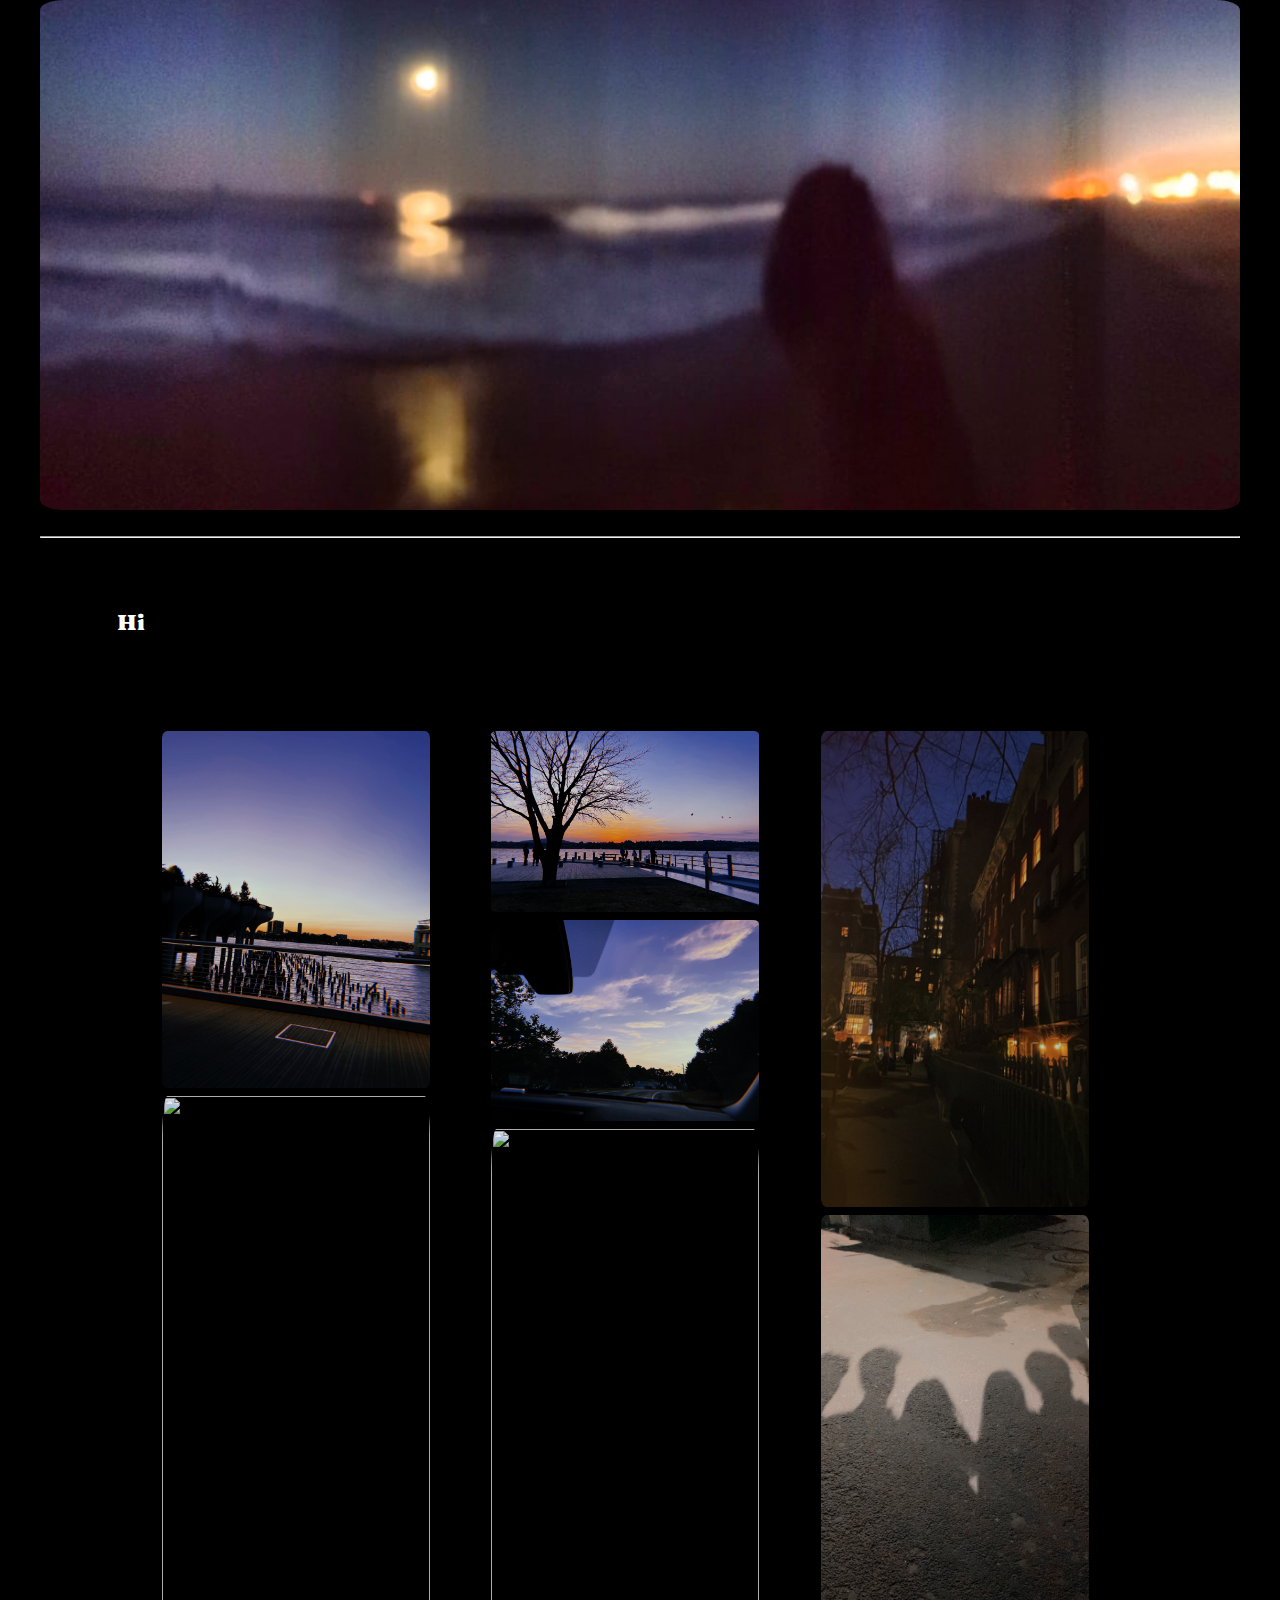
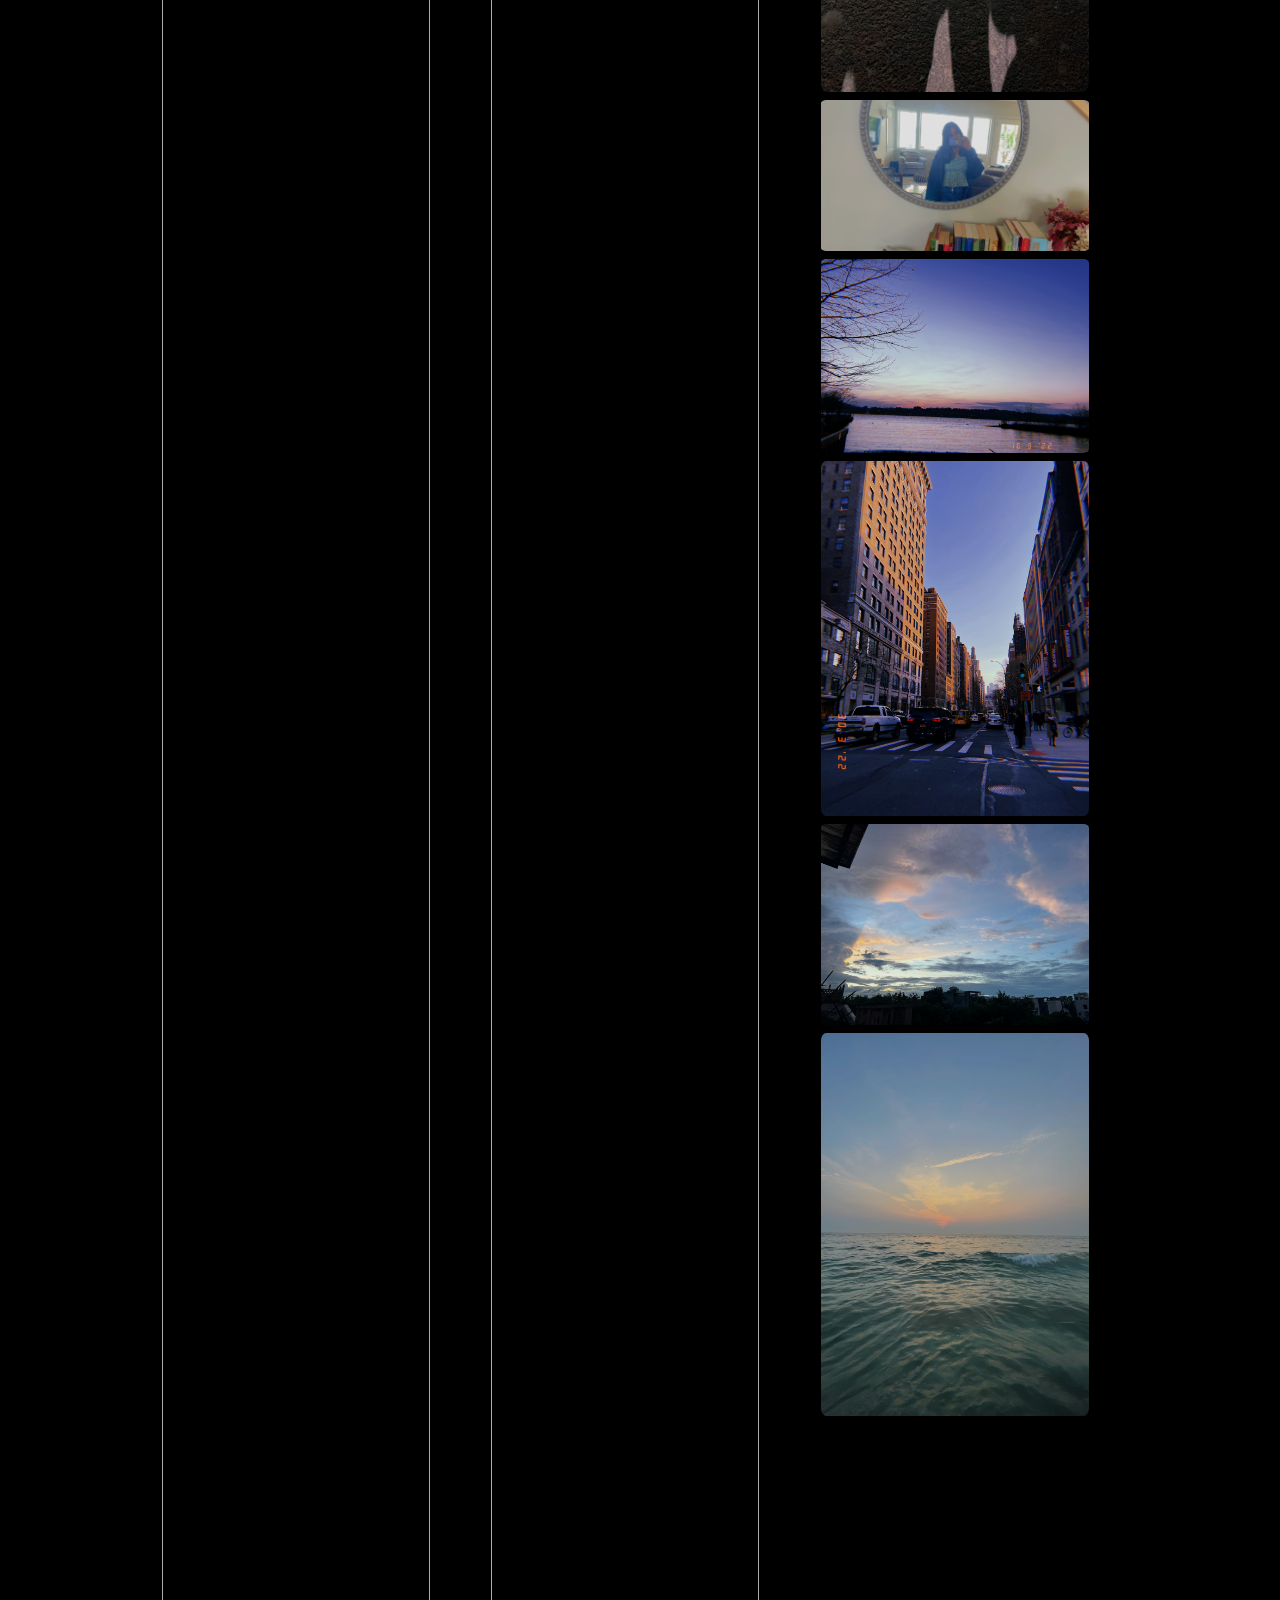
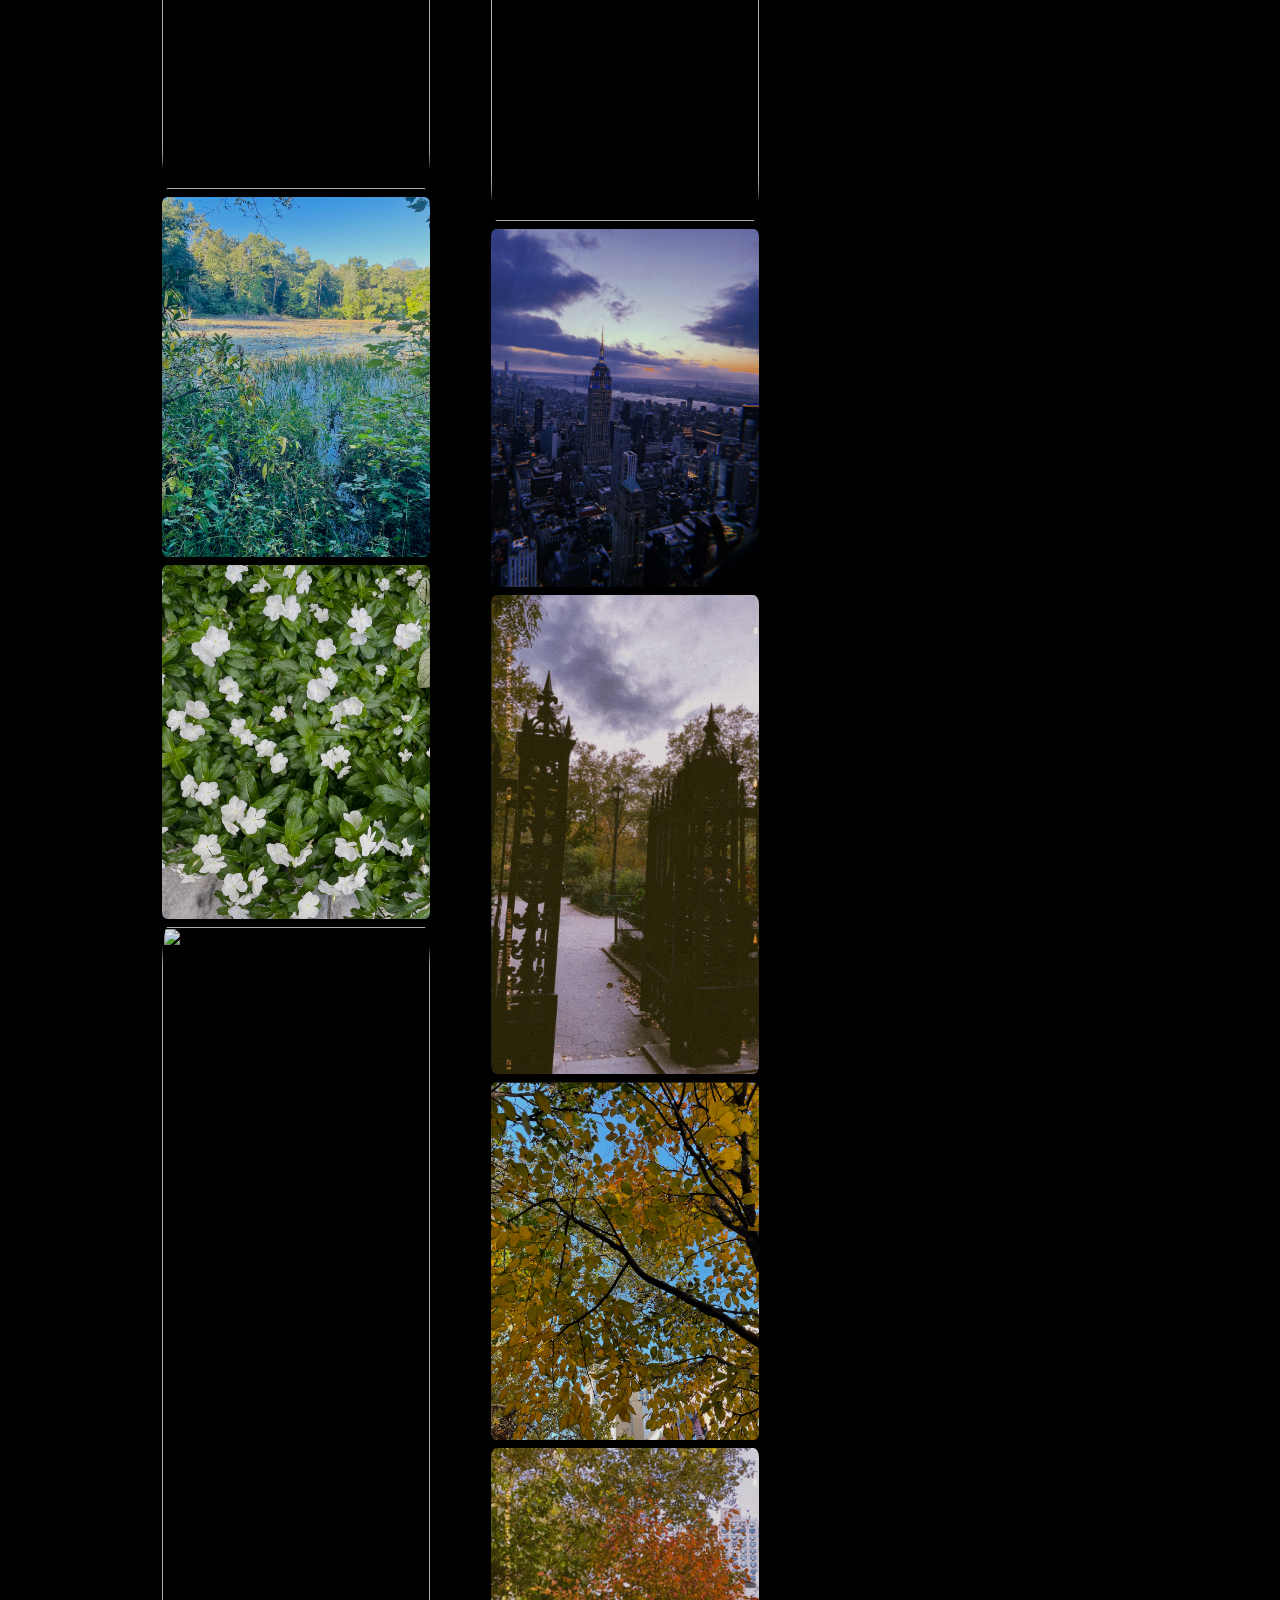
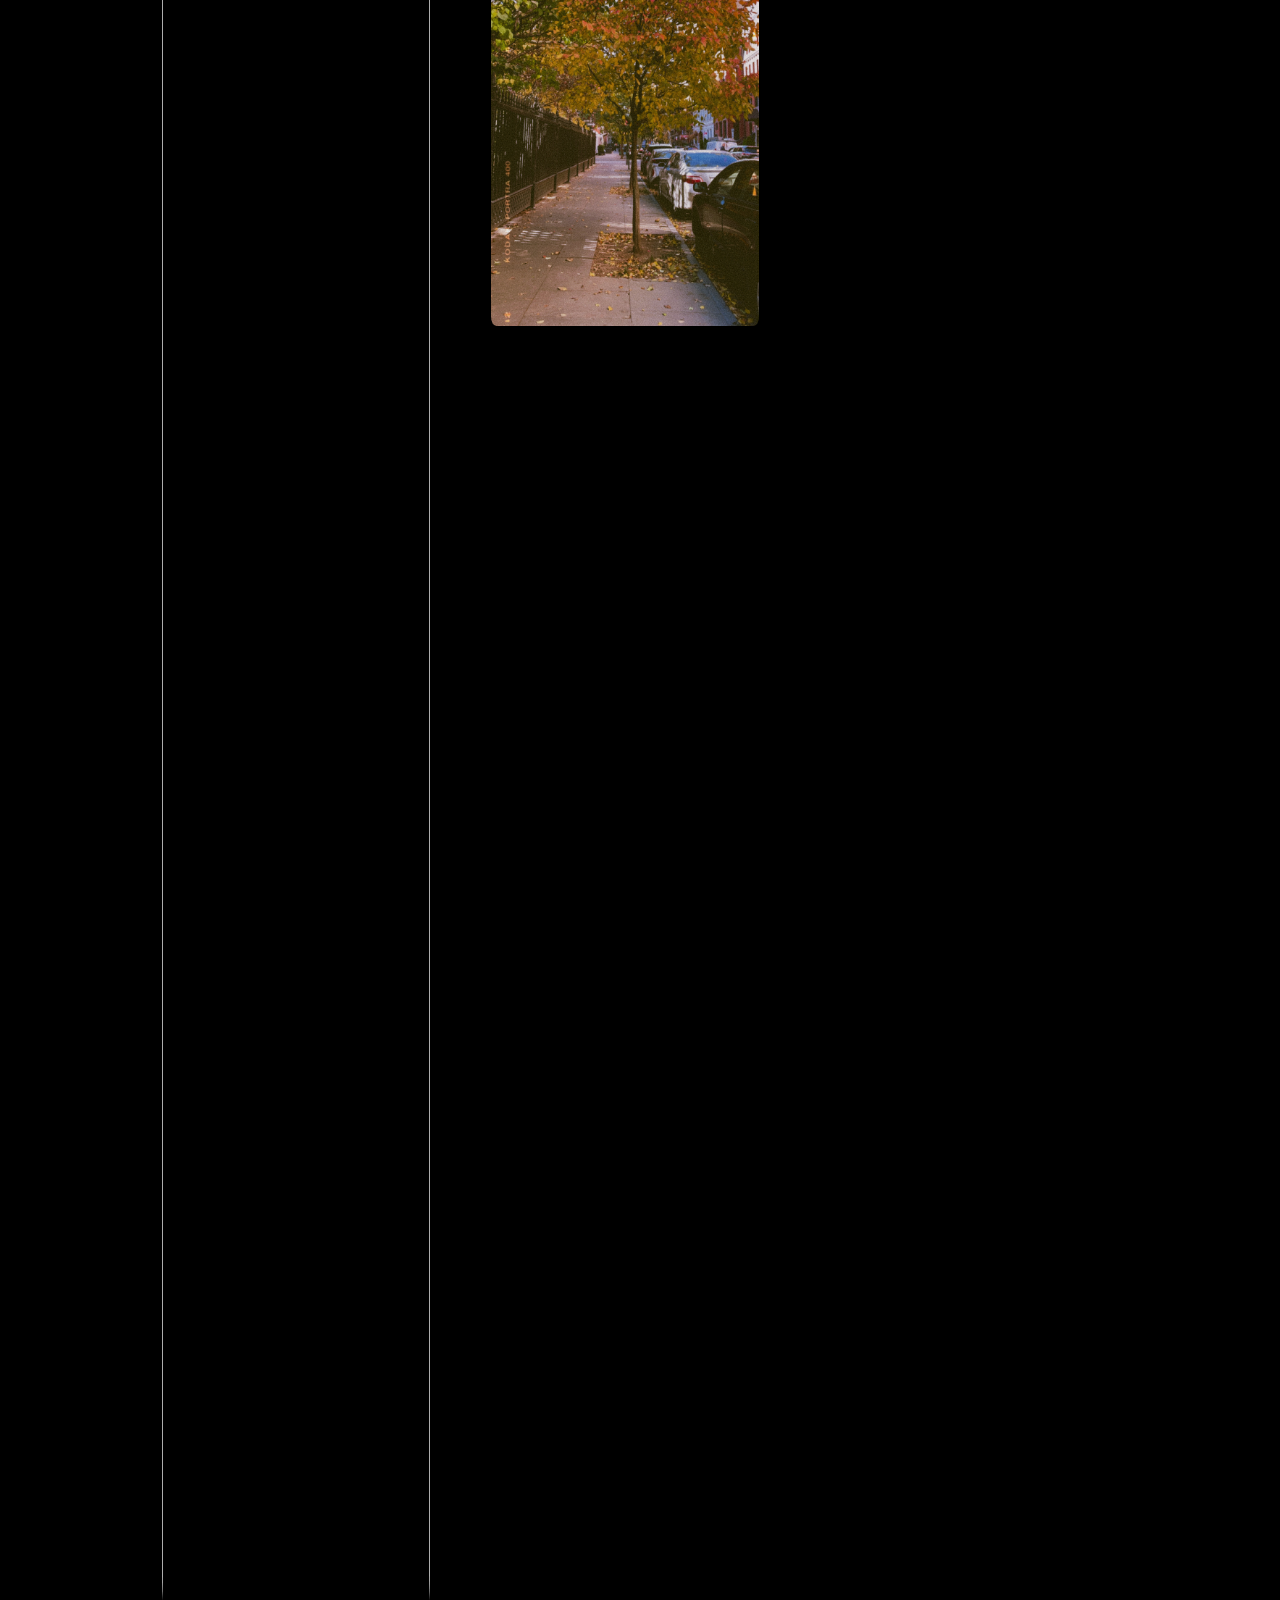
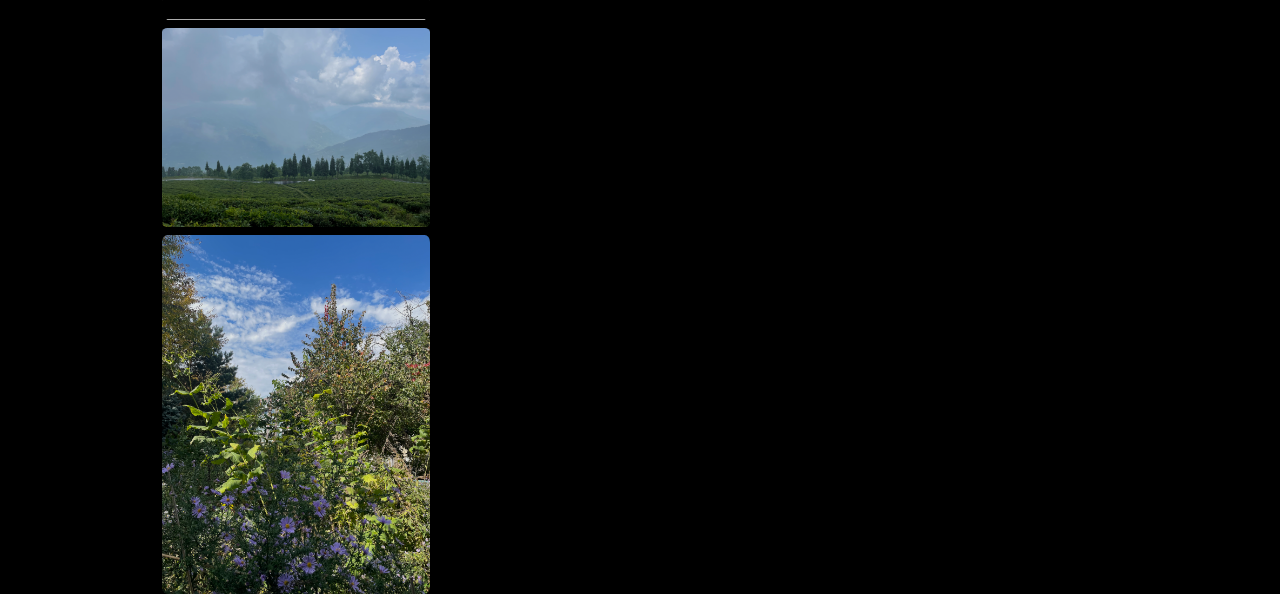
==== index.html @ b166da76 "Making the webpage" ====
<html lang="en">
  <head>
    <meta charset="UTF-8" />
    <meta http-equiv="X-UA-Compatible" content="IE=edge" />
    <meta name="viewport" content="width=device-width, initial-scale=1.0" />
    <link rel="stylesheet" type="text/css" href="./style.css" />
    <link rel="stylesheet" type="text/css" href="./stylenav.css" />
    <link
      rel="stylesheet"
      href="https://cdnjs.cloudflare.com/ajax/libs/font-awesome/4.7.0/css/font-awesome.min.css"
    />
    <title>About</title>
  </head>
  <body>
    <main>
      <div class="image-flex-container">
        <img class="one" src="./assets/images/cover.png" />
      </div>
      <br />
      <hr class="new4" />
    </main>

    <div class="header-container">
      <div class="intro-text">
        <p>Hi</p>
      </div>

      <div class="row">
        <div class="column">
          <img src="/assets/images/1.jpeg" style="width: 100%" />
          <img src="/assets/images/9.JPG" style="width: 100%" />
          <img src="/assets/images/16.png" style="width: 100%" />
          <img src="/assets/images/17.png" style="width: 100%" />
          <img src="/assets/images/10.png" style="width: 100%" />
          <img src="/assets/images/24.png" style="width: 100%" />
          <img src="/assets/images/15.png" style="width: 100%" />
        </div>
        <div class="column">
          <img src="/assets/images/5.jpg" style="width: 100%" />
          <img src="/assets/images/6.JPG" style="width: 100%" />
          <img src="/assets/images/7.JPG" style="width: 100%" />
          <img src="/assets/images/8.JPG" style="width: 100%" />
          <img src="/assets/images/20.png" style="width: 100%" />
          <img src="/assets/images/18.png" style="width: 100%" />
          <img src="/assets/images/19.png" style="width: 100%" />
        </div>
        <div class="column">
          <img src="/assets/images/2.JPG" style="width: 100%" />
          <img src="/assets/images/11.JPG" style="width: 100%" />
          <img src="/assets/images/12.JPG" style="width: 100%" />
          <img src="/assets/images/21.png" style="width: 100%" />
          <img src="/assets/images/22.png" style="width: 100%" />
          <img src="/assets/images/14.jpeg" style="width: 100%" />
          <img src="/assets/images/25.png" style="width: 100%" />
        </div>
      </div>
    </div>

    <script src="script.js"></script>
  </body>
</html>
---- style.css ----
@font-face {
  font-family: "Fraunces";
  src: url("/assets/Fraunces-Bold.otf") format("opentype");
  font-weight: 100;
}
/**{
    border: 0.5px solid blue;
}*/

body {
  max-width: 1200px;
  margin: 0 auto;
  background-color: black;
  color: white;
  display: block;
  box-sizing: border-box; /* The box border applies to the inside of the div and not to the outside */
  font-family: "Fraunces", serif;
}

#special {
  bottom: 150px !important;
  left: 45%;
}

h1 {
  margin-top: 5%;
}

p {
  color: white;
  font-size: 22px;
  line-height: 2;
  margin: 5vw 2vw 6vw 6vw;
}

a {
  color: white;
  font-size: 28px;
  text-decoration: none;
  margin: 5% 10%;
}

img {
  opacity: 0.9;
  border-radius: 2%;
}

.content {
  margin-left: 25px;
}

.image-flex-container {
  display: flex;
  justify-content: space-between;
}

.image-flex-container img {
  opacity: 1;
  object-fit: contain;
}

.image-flex-container img:hover {
  opacity: 1;
}

.two {
  width: 48%;
}

.one {
  width: 100%;
}

.row {
  display: -ms-flexbox;
  display: flex;
  -ms-flex-wrap: wrap;
  flex-wrap: wrap;
  padding: 0 4px;
  margin: 5%;
}

.column {
  -ms-flex: 25%;
  flex: 25%;
  max-width: 25%;
  padding: 0 4px;
  margin-left: 5%;
}

.column img {
  margin-top: 8px;
  vertical-align: middle;
  width: 100%;
}

.contacts {
  display: flex;
  justify-content: space-between;
  align-content: center;
  width: 60%;
  text-align: center;
  margin-left: 15vw;
}

/* Responsive layout - makes a two column-layout instead of four columns */
@media screen and (max-width: 800px) {
  .column {
    -ms-flex: 50%;
    flex: 50%;
    max-width: 50%;
  }
}

/* Responsive layout - makes the two columns stack on top of each other instead of next to each other */
@media screen and (max-width: 600px) {
  .column {
    -ms-flex: 100%;
    flex: 100%;
    margin: 10vw;
    margin-left: 10vw;
    max-width: 70%;
  }

  .contact {
    width: 500px;
  }
}

.popup {
  display: none;
  position: fixed;
  padding: 10px;
  width: 280px;
  left: 50%;
  margin-left: -150px;
  height: 180px;
  top: 50%;
  margin-top: -100px;
  background: black;
  border: 3px solid #f04a49;
  z-index: 20;
}

#popup:after {
  position: fixed;
  content: "";
  top: 0;
  left: 0;
  bottom: 0;
  right: 0;
  background: rgba(0, 0, 0, 0.5);
  z-index: -2;
}

#popup:before {
  position: absolute;
  content: "";
  top: 0;
  left: 0;
  bottom: 0;
  right: 0;
  background: black;
  z-index: -1;
}

button {
  margin-top: 50px;
  background-color: rgba(255, 255, 255, 0.3);
  color: blue;
  font-size: 25px;
  padding: 10px 20px;
}

button:hover {
  background-color: #f04a49;
  color: #fff;
  transition: all 0.3s ease 0s;
}
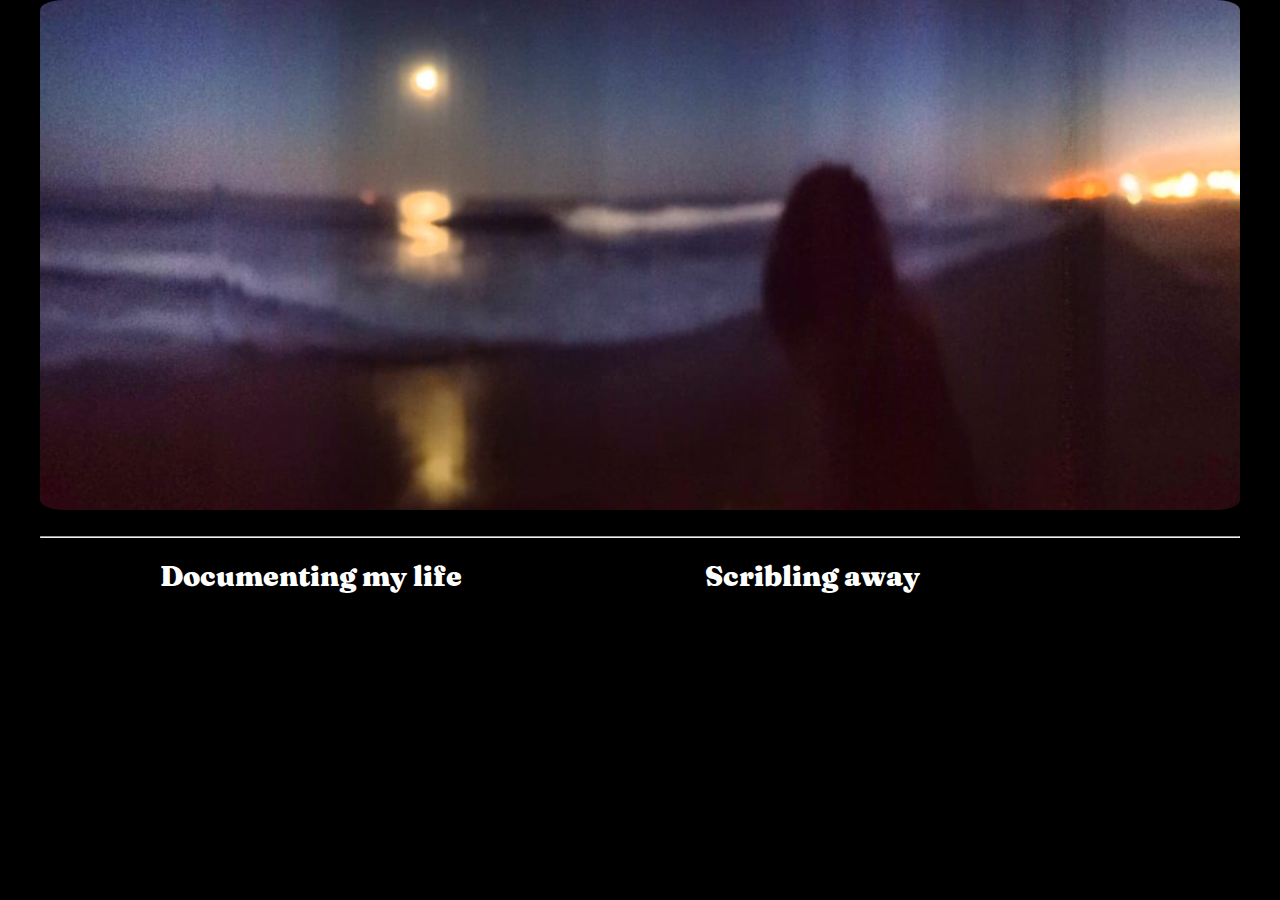
==== commit 95cc4363: "Adding js" ====
--- a/index.html
+++ b/index.html
@@ -4,7 +4,6 @@
     <meta http-equiv="X-UA-Compatible" content="IE=edge" />
     <meta name="viewport" content="width=device-width, initial-scale=1.0" />
     <link rel="stylesheet" type="text/css" href="./style.css" />
-    <link rel="stylesheet" type="text/css" href="./stylenav.css" />
     <link
       rel="stylesheet"
       href="https://cdnjs.cloudflare.com/ajax/libs/font-awesome/4.7.0/css/font-awesome.min.css"
@@ -13,49 +12,23 @@
   </head>
   <body>
     <main>
-      <div class="image-flex-container">
-        <img class="one" src="./assets/images/cover.png" />
-      </div>
+      <!-- <div id="canvasContainer"> -->
+        <div class="image-flex-container">
+          <img class="one" src="./assets/images/cover.png" />
+        </div>
+    <!-- </div> -->
       <br />
       <hr class="new4" />
+      <br>
     </main>
 
     <div class="header-container">
       <div class="intro-text">
-        <p>Hi</p>
+        <a href="moodboard.html">Documenting my life</a>
+        <a href="sketch.html">Scribling away</a>
       </div>
-
-      <div class="row">
-        <div class="column">
-          <img src="/assets/images/1.jpeg" style="width: 100%" />
-          <img src="/assets/images/9.JPG" style="width: 100%" />
-          <img src="/assets/images/16.png" style="width: 100%" />
-          <img src="/assets/images/17.png" style="width: 100%" />
-          <img src="/assets/images/10.png" style="width: 100%" />
-          <img src="/assets/images/24.png" style="width: 100%" />
-          <img src="/assets/images/15.png" style="width: 100%" />
-        </div>
-        <div class="column">
-          <img src="/assets/images/5.jpg" style="width: 100%" />
-          <img src="/assets/images/6.JPG" style="width: 100%" />
-          <img src="/assets/images/7.JPG" style="width: 100%" />
-          <img src="/assets/images/8.JPG" style="width: 100%" />
-          <img src="/assets/images/20.png" style="width: 100%" />
-          <img src="/assets/images/18.png" style="width: 100%" />
-          <img src="/assets/images/19.png" style="width: 100%" />
-        </div>
-        <div class="column">
-          <img src="/assets/images/2.JPG" style="width: 100%" />
-          <img src="/assets/images/11.JPG" style="width: 100%" />
-          <img src="/assets/images/12.JPG" style="width: 100%" />
-          <img src="/assets/images/21.png" style="width: 100%" />
-          <img src="/assets/images/22.png" style="width: 100%" />
-          <img src="/assets/images/14.jpeg" style="width: 100%" />
-          <img src="/assets/images/25.png" style="width: 100%" />
-        </div>
       </div>
     </div>
-
     <script src="script.js"></script>
   </body>
 </html>
--- a/style.css
+++ b/style.css
@@ -45,6 +45,11 @@
   border-radius: 2%;
 }
 
+#canvasContainer {
+  position: relative;
+  display: inline-block; /* Or 'block' depending on your layout */
+}
+
 .content {
   margin-left: 25px;
 }
@@ -61,10 +66,6 @@
 
 .image-flex-container img:hover {
   opacity: 1;
-}
-
-.two {
-  width: 48%;
 }
 
 .one {
@@ -94,15 +95,6 @@
   width: 100%;
 }
 
-.contacts {
-  display: flex;
-  justify-content: space-between;
-  align-content: center;
-  width: 60%;
-  text-align: center;
-  margin-left: 15vw;
-}
-
 /* Responsive layout - makes a two column-layout instead of four columns */
 @media screen and (max-width: 800px) {
   .column {
@@ -121,59 +113,4 @@
     margin-left: 10vw;
     max-width: 70%;
   }
-
-  .contact {
-    width: 500px;
-  }
 }
-
-.popup {
-  display: none;
-  position: fixed;
-  padding: 10px;
-  width: 280px;
-  left: 50%;
-  margin-left: -150px;
-  height: 180px;
-  top: 50%;
-  margin-top: -100px;
-  background: black;
-  border: 3px solid #f04a49;
-  z-index: 20;
-}
-
-#popup:after {
-  position: fixed;
-  content: "";
-  top: 0;
-  left: 0;
-  bottom: 0;
-  right: 0;
-  background: rgba(0, 0, 0, 0.5);
-  z-index: -2;
-}
-
-#popup:before {
-  position: absolute;
-  content: "";
-  top: 0;
-  left: 0;
-  bottom: 0;
-  right: 0;
-  background: black;
-  z-index: -1;
-}
-
-button {
-  margin-top: 50px;
-  background-color: rgba(255, 255, 255, 0.3);
-  color: blue;
-  font-size: 25px;
-  padding: 10px 20px;
-}
-
-button:hover {
-  background-color: #f04a49;
-  color: #fff;
-  transition: all 0.3s ease 0s;
-}
